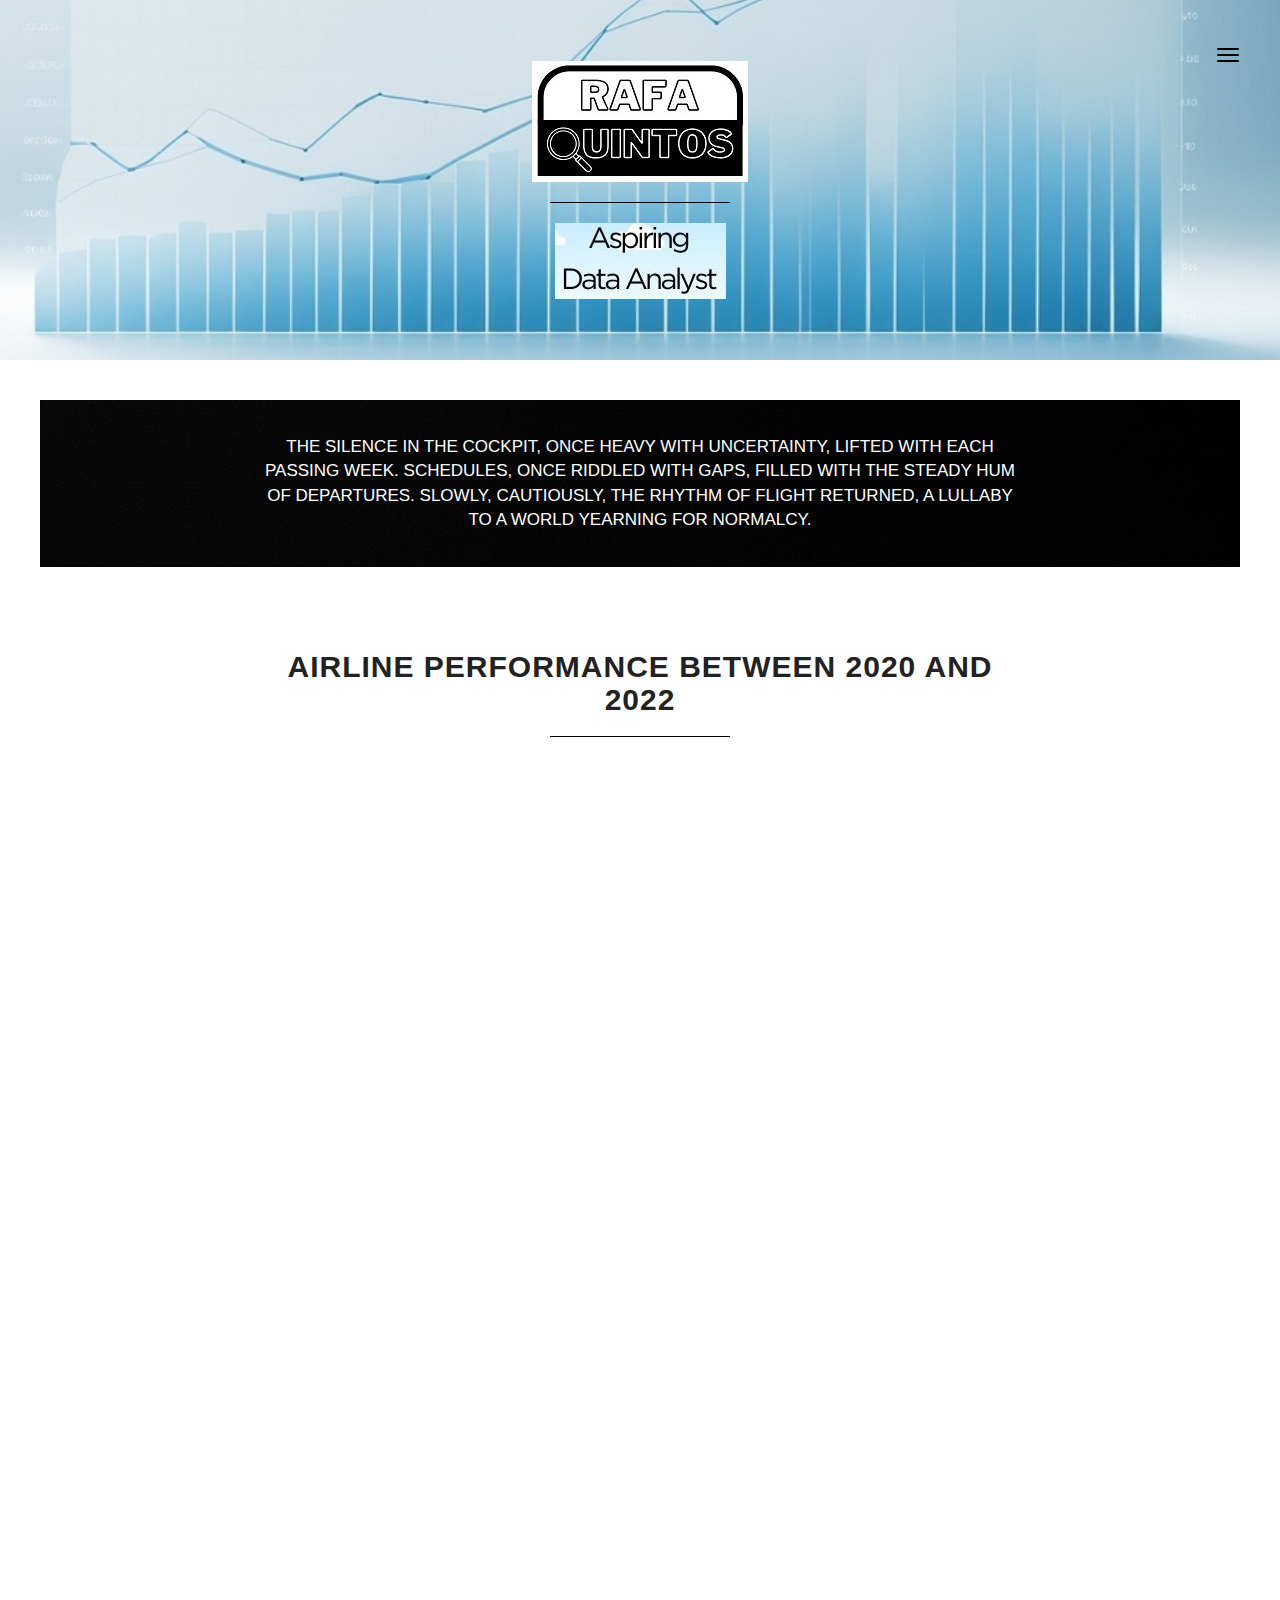
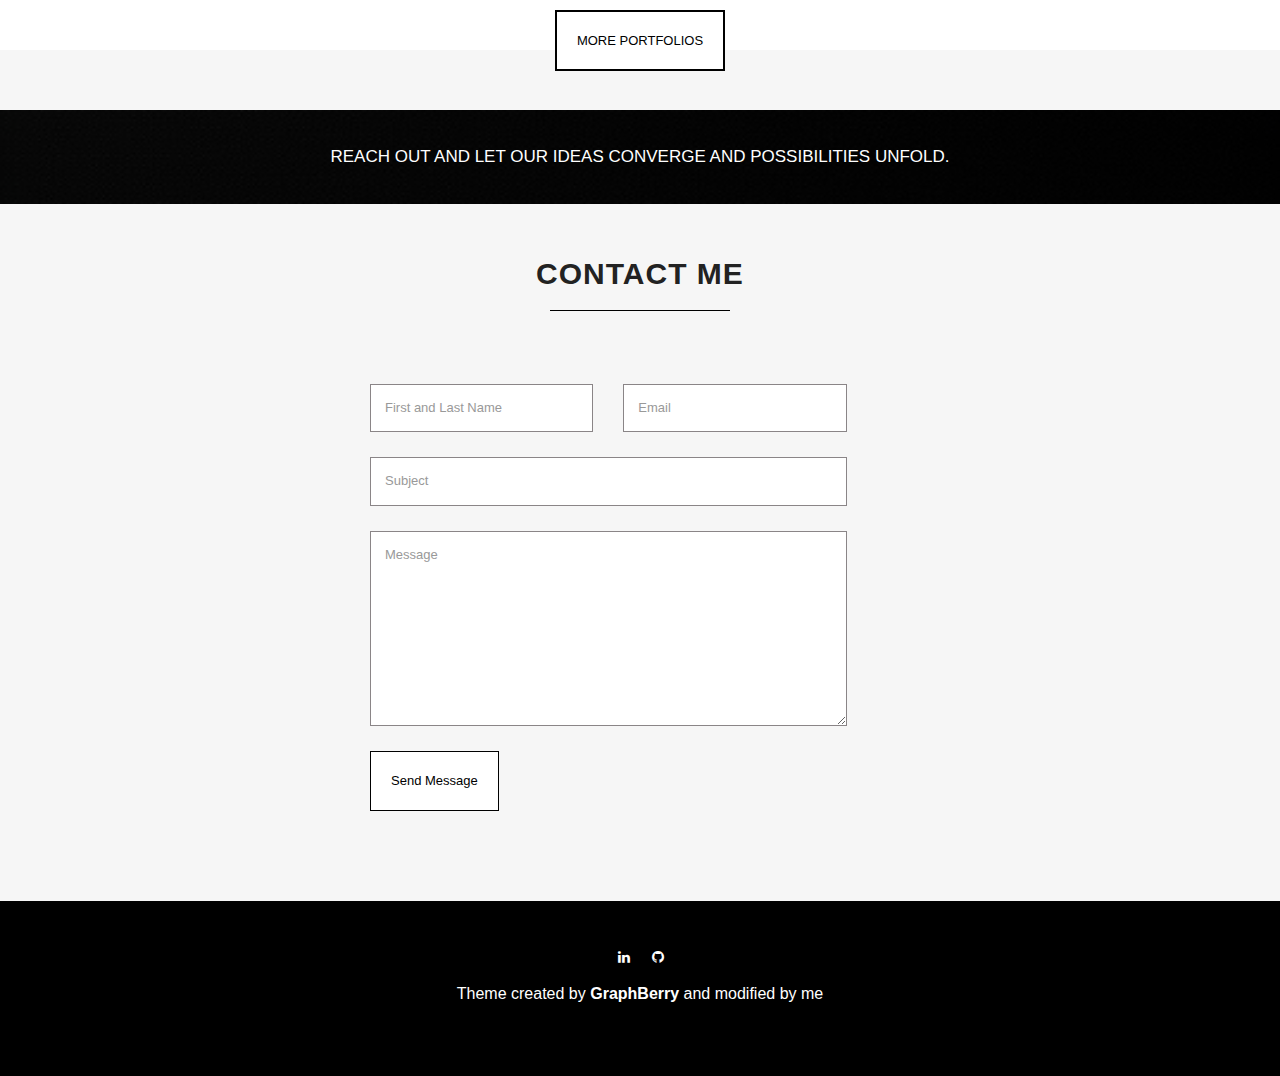
==== pages/AirlinePerformance2020To2022.html @ 93097523 "Add files via upload" ====
<!DOCTYPE html>
<html>
<head>
    <title>Rafa's Data Analyst page</title>
    <meta charset="utf-8">
    <meta http-equiv="X-UA-Compatible" content="IE=edge">
    <meta name="viewport" content="width=device-width, initial-scale=1">
    <meta name="description" content="My data portfolio based on the web template created by GraphBerry">
    <meta name="keywords" content="data analysis, data preparation, data acquisition, data visualization">
    <meta name="author" content="GraphBerry.com"/>
    <!-- Latest compiled and minified CSS -->
<!-- Bootstrap -->
	<link rel="stylesheet" type="text/css"  href="../css/bootstrap.css">
    <link rel="stylesheet" type="text/css" href="../css/latin-lato.css">
    <link rel="stylesheet" type="text/css" href="../css/font-awesome.css">
<!-- Stylesheet -->
    <link rel="stylesheet" type="text/css" href="../css/style.css">
	<link rel="stylesheet" type="text/css" href="../css/nivo-lightbox/nivo-lightbox.css">
	<link rel="stylesheet" type="text/css" href="../css/nivo-lightbox/default.css">
</head>
<body>
<header class="no-print">
    <nav class="navbar navbar-fixed-top" id="header-nav">
		<div class="container-fluid">
			<div class="primary-menu">
				<button type="button" class="navbar-toggle collapsed" data-toggle="collapse" data-target="#navbar" aria-expanded="false" aria-controls="navbar">
						<span class="sr-only">Toggle navigation</span>
						<span class="icon-bar"></span>
						<span class="icon-bar"></span>
						<span class="icon-bar"></span>
				</button>
				<div id="navbar" class="navbar-collapse collapse">
					 <ul class="nav navbar-nav">
						<li><a data-scroll href="../index.html">Home</a></li>
						<li><a data-scroll href="../index.html#portfolio">More Portfolios</a></li>
						<li><a data-scroll href="#contact">Contact</a></li>
					</ul>
				</div>
			</div>
		</div>
	</nav>
    <div class="main-head">
		<div class="container">
			<div class="row">
				<img src="../img/PersonalLogo.jpg" class="img-responsive"  alt="Personal Logo">
				<div class="col-md-8 col-md-offset-2">
					<div class="divider divider-lg"></div>
					<img src="../img/AspiringDataAnalyst.jpg" class="img-responsive"  alt="Aspiring Data Analyst">
				</div>
			</div>
		</div>
	</div>
</header>
<section class="no-print" id="portfolio_link">
	<div class="quotes">
		<div class="mask">
			<div class="container">
				<div class="row">
					<div class="col-md-8 col-md-offset-2">
						<div class="single-quotes">
							<p>The silence in the cockpit, once heavy with uncertainty, lifted with each passing week. Schedules, once riddled with gaps, filled with the steady hum of departures. Slowly, cautiously, the rhythm of flight returned, a lullaby to a world yearning for normalcy.</p>
						</div>  
					</div> 
				</div>
			</div>
		</div>
	</div>
	<p></p>
	<p>&nbsp;</p>
    <div class="col-md-8 col-md-offset-2">
        <div class="title text-center">
            <h2>Airline Performance Between 2020 and 2022</h2>
            <div class="divider divider-lg"></div>
			<noscript>
				<p class="p-bold">Javascript is not enabled. Only an image with be shown</p>
			</noscript>
        </div>
    </div>
	<div id="hasJavaScript" style="display: none">
		<iframe style="border:0px;min-width: 1200px;min-height: 800px;margin: auto;display: block;" src="https://public.tableau.com/shared/XG9YHYBN4?:language=en-US&:site_root=''&:display_count=no&:embed=y&:tabs=no&:toolbar=no&:showShareOptions=false&:showVizHome=no&:linktarget=_self">
		</iframe>
	</div>
	<div id="noscript">
		<img alt=' ' src='https://public.tableau.com/static/images/XG/XG9YHYBN4/1.png' style='border: none;margin: auto;display: block;' />
	</div>
	<script type="text/javascript">

		document.getElementById('hasJavaScript').style.display = 'block';
		document.getElementById('noscript').style.display = 'none';
	</script>
	<p>&nbsp;</p>
    <div class="col-md-8 col-md-offset-2 div-center">
		<a href="../index.html#portfolio" class="btn btn-lg btn-primary">MORE PORTFOLIOS</a>
	</div>
</section>
<section id="contact" class="no-print">
	<div class="quotes">
		<div class="mask">
			<div class="container">
				<div class="row">
					<div class="col-md-8 col-md-offset-2">
						<div class="single-quotes">
							<p>Reach out and let our ideas converge and possibilities unfold.</p>
						</div>  
					</div> 
				</div>
			</div>
		</div>
	</div>
	<p>&nbsp;</p>
    <div class="container">
        <div class="row">
            <div class="col-md-8 col-md-offset-2">
                <div class="title text-center">
                    <h2>Contact Me</h2>
                    <div class="divider divider-lg"></div>
                </div>
            </div>
        </div>
		<p>&nbsp;</p>
		<div class="col-md-8 col-md-offset-3">
			<form name="sentMessage" id="contactForm" action="https://formspree.io/f/xzbnbdkz" method="POST">
				<div class="row">
					<div class="col-md-4">
						<div class="form-group">
                    		<input type="text" id="full-name" name="fullname" class="form-control" placeholder="First and Last Name" required="">
						</div>
					</div>
					<div class="col-md-4">
						<div class="form-group">
							<input type="email" name="email" id="email" class="form-control" placeholder="Email" required="required">
						</div>
					</div>
				</div>
				<div class="row">
					<div class="col-md-8">
						<div class="form-group">
                    		<input type="text" name="_subject" id="subject" class="form-control" placeholder="Subject" required></input>
						</div>
					</div>
				</div>
				<div class="row">
					<div class="col-md-8">
						<div class="form-group">
							<textarea name="message" id="message" class="form-control" rows="4" placeholder="Message" required></textarea>
						</div>
					</div>
				</div>
				<button type="submit" class="btn btn-primary">Send Message</button>
				<input type="hidden" name="_next" value="./thanks.html"></input>
				<p id="my-form-status"></p>
			</form>
		</div>
	</div>
</section>
<footer class="no-print">
    <div class="container">
        <div class="row">
            <div class="col-md-12 text-center">
                <ul class="social">
                    <li class="wow bounceIn" data-wow-delay="0.1s"><a href="https://www.linkedin.com/in/raphael-quintos-ab95ab209/" target="_blank"><i class="fa fa-linkedin"></i></a></li>
                    <li class="wow bounceIn" data-wow-delay="0.2s"><a href="" target="_blank"><i class="fa fa-github"></i></a></li>
                </ul>
                <p>Theme created by <a href="http://graphberry.com" target="_blank">GraphBerry</a> and modified by me</p>
            </div>
        </div>
    </div>
</footer>
<script src="http://code.jquery.com/jquery-1.11.0.min.js"></script>
<script src="../js/jquery.mixitup.js"></script>
<script type="text/javascript" src="../js/jquery.magnific-popup.min.js"></script>
<script src="https://maxcdn.bootstrapcdn.com/bootstrap/3.3.5/js/bootstrap.min.js" integrity="sha512-K1qjQ+NcF2TYO/eI3M6v8EiNYZfA95pQumfvcVrTHtwQVDG+aHRqLi/ETn2uB+1JqwYqVG3LIvdm9lj6imS/pQ==" crossorigin="anonymous"></script>
<script type="text/javascript" src="../js/smooth-scroll.js"></script>
<script src="../js/custom.js"></script>
<script type="text/javascript" src="../js/noprint.js"></script>
</body>
</html>
---- css/latin-lato.css ----
/* latin-ext */
@font-face {
  font-family: 'Lato';
  font-style: normal;
  font-weight: 400;
  src: url(https://fonts.gstatic.com/s/lato/v24/S6uyw4BMUTPHjxAwXjeu.woff2) format('woff2');
  unicode-range: U+0100-02AF, U+0304, U+0308, U+0329, U+1E00-1E9F, U+1EF2-1EFF, U+2020, U+20A0-20AB, U+20AD-20CF, U+2113, U+2C60-2C7F, U+A720-A7FF;
}
/* latin */
@font-face {
  font-family: 'Lato';
  font-style: normal;
  font-weight: 400;
  src: url(https://fonts.gstatic.com/s/lato/v24/S6uyw4BMUTPHjx4wXg.woff2) format('woff2');
  unicode-range: U+0000-00FF, U+0131, U+0152-0153, U+02BB-02BC, U+02C6, U+02DA, U+02DC, U+0304, U+0308, U+0329, U+2000-206F, U+2074, U+20AC, U+2122, U+2191, U+2193, U+2212, U+2215, U+FEFF, U+FFFD;
}
---- css/style.css ----
html {
  scroll-behavior: smooth;
}

body {
	font-family: "Lato", sans-serif;
	text-rendering: optimizeLegibility;
	-webkit-font-smoothing: antialiased;
	color: #777;
	width: 100%;
	height: 100%;
}

a {
	color: #000;
}

a:hover, a:focus{
	color: #000;
}

p{
	margin-bottom: 30px;
}


p,h6, address{
	font-family: 'Lato', sans-serif;
	font-size: 16px;
	color: #777;
}

.p-bold {
	font-family: 'Lato', sans-serif;
	font-size: 20px;
	font-weight: 800
}

.p-rightpad {
	padding-right: 40px;
}

.clearfix:after {
	visibility: hidden;
	display: block;
	font-size: 0;
	content: " ";
	clear: both;
	height: 0;
}
.clearfix {
	display: inline-block;
}
* html .clearfix {
	height: 1%;
}
.clearfix {
	display: block;
}
ul, ol {
	padding: 0;
	webkit-padding: 0;
	moz-padding: 0;
}
hr {
	height: 1px;
	width: 70px;
	text-align: center;
	position: relative;
	background: #666;
	margin: 0 auto;
	margin-bottom: 30px;
	border: 0;
}

h1 {
	margin: 0 0 20px 0;
	color: #222;
	text-transform: uppercase;
	letter-spacing: 1px;
	font-weight: 400;
	font-size: 40px;
}

h2 {
	margin: 0 0 0 0;
	color: #222;
	text-transform: uppercase;
	letter-spacing: 1px;
	font-weight: 800;
	font-size: 30px;
	font-color: black;
}
h3, h4 {
	color: #222;
	text-transform: uppercase;
	font-size: 18px;
	font-weight: 300;
	letter-spacing: 1px;
}

h5 {
	text-transform: uppercase;
	font-weight: 700;
	line-height: 20px;
}

header{
	height: 360px;
	text-align: center;
	margin-bottom: 0;
	position: relative;
	background-image: url(../img/header.jpg);
	background-repeat: no-repeat;
	background-size: cover;
	background-position: bottom;
}

section{
	padding: 40px;
}

section.no-padding{
	padding: 0;
}

.div-center{
	text-align:center;
}

.center {
  margin: auto;
  width: 100%;
  display: block;
}

figure{
	margin-bottom: 5px;
}

.container{
	position: relative;
}

.form-control{
	border-radius: 0;
	-webkit-box-shadow: none;
	box-shadow: none;
	-webkit-transition: none;
	-o-transition: none;
	transition: none;
	border-color: #8a8587;
	padding: 14px;
	font-size: 13px;
	height: auto;
	margin-bottom: 25px;
}

.form-control:focus {
    border-color: #000;
    outline: 0;
    -webkit-box-shadow: none;
    box-shadow: none;
}



textarea.form-control{
	height: 195px;
}

.title{
	font-size: 50px;
	text-align: center;
	font-weight: bold;
}

.title-left{
	text-align: left;
}

.title p{
	padding: 5px;
}

.section-text{
	padding: 50px 0;
}

.navbar-header{
	height: 90px;
}

.navbar-wooster{
	background: #fff;
	height: 70px;
}

.navbar-wooster .navbar-brand{
	padding-top: 8px;
}

.navbar-wooster .navbar-brand img{
	height: 50px;
}

.navbar-wooster .primary-menu{
	margin-top: 0;
	margin-left: -15px;
	margin-right: -15px;
}

.navbar-wooster .navbar-collapse{
	background-color: #fff;
}

.navbar-wooster .navbar-header{
	height: 50px;
}

.navbar-toggle{
	display: block !important;
	margin-top: 20px;
}

.navbar-toggle .icon-bar{
	background: #000;

}

.main-head h1{
	text-transform: uppercase;
	font-size: 50px;	
	position: relative;
	line-height: 1.4em;
	margin-bottom: 40px;
}

.main-head span{
	margin-bottom: 20px;
	margin-top:20px;
	font-size: 13px;
	display: block;
}

.main-head{
	width: 100%;
	position: absolute;
	top: 50%;
	-webkit-transform: translate(0,-50%);
	-moz-transform: translate(0,-50%);
	-ms-transform: translate(0,-50%);
	-o-transform: translate(0,-50%);
	transform: translate(0,-50%);
}


.divider{
	width: 80px;
	background: #000;
	height: 1px;
	display: block;
	margin:20px auto;
}

.divider.divider-sm{
	width: 40px;
	margin: 20px 0;
}

.divider.divider-sm-center{
	width: 40px;
}

.divider.divider-lg{
	width: 180px;
}

.divider.divider-extralg{
	width: 360px;
}

.btn{
	border-radius: 0;
	font-size: 13px;
	padding: 15px 40px;
	transition: all 0.3s;
}

.btn-lg{
	padding: 20px 20px;
	text-align: center;
}

.btn-lg.btn-primary{
	border-width: 2px;
}

.btn-primary{
	background: solid;
	background-color: white;
	border:1px solid #000;
	color: #000;
	padding: 20px 20px;
}

.btn-primary:hover,
.btn-primary:active,
.btn-primary:active:hover,
.btn-primary:focus{
	background: #000;
	color: #fff;
	border-color:#000;
}

.call-to-action{
	background: #000;
	color: #fff;
	padding: 50px 0;
}

.video{
	background-image: url(../img/keyboard.jpg);
	background-repeat: no-repeat;
	background-position: center;
	background-size: cover;
	height: 500px;
	color: #fff;
	position: relative;
}

.video-wrapper{
	background-color: rgba(0,0,0,0.8);
	position: absolute;
	top: 0;
	left: 0;
	width: 100%;
	height: 100%;
}

.video .fa{
	font-size: 70px;
	color: #fff;
}

.centred-container{
	position: absolute;
	width: 100%;
	text-align: center;
	top: 50%;
	-webkit-transform: translate(0,-50%);
	-moz-transform: translate(0,-50%);
	-ms-transform: translate(0,-50%);
	-o-transform: translate(0,-50%);
	transform: translate(0,-50%);
}

.container img {
    margin: auto;
    display: block;
}

.video h3{
	margin-bottom: 30px;
}
.video .glyphicon{
	font-size: 70px;
}

#whatICanDo {
	padding: 60px 0;
	background: #f6f6f6;
}

/**********************
PORTFOLIO
***********************/
#portfolio {
	padding: 60px 0;
	background: #f6f6f6;
}

.categories {
	padding-bottom: 30px;
	text-align: center;
}
ul.cat li {
	display: inline-block;
}
ol.type li {
	display: inline-block;
	margin-left: 10px;
	margin-bottom: 30px;
}
ol.type li a {
	border: 1px solid #777;
	color: #555;
	padding: 10px 10px;
}
ol.type li a.active {
	background: #222;
	border: 1px solid #222;
	color: #fff;
}
ol.type li a:hover {
	background: #555;
	border: 1px solid #222;
	color: #fff;
}
.isotope-item {
	z-index: 2
}
.isotope-hidden.isotope-item {
	z-index: 1
}
.isotope, .isotope .isotope-item {
	/* change duration value to whatever you like */
	-webkit-transition-duration: 0.8s;
	-moz-transition-duration: 0.8s;
	transition-duration: 0.8s;
}
.isotope-item {
	margin-right: -1px;
	-webkit-backface-visibility: hidden;
	backface-visibility: hidden;
}
.isotope {
	-webkit-backface-visibility: hidden;
	backface-visibility: hidden;
	-webkit-transition-property: height, width;
	-moz-transition-property: height, width;
	transition-property: height, width;
}
.isotope .isotope-item {
	-webkit-backface-visibility: hidden;
	backface-visibility: hidden;
	-webkit-transition-property: -webkit-transform, opacity;
	-moz-transition-property: -moz-transform, opacity;
	transition-property: transform, opacity;
}
.portfolio-item {
	margin: 15px 0;
	-webkit-transition: all 0.5s ease-out;
	-moz-transition: all 0.5s ease-out;
	-ms-transition: all 0.5s ease-out;
	-o-transition: all 0.5s ease-out;
	transition: all 0.5s ease-out;
}
.portfolio-item:hover {
	-webkit-transform: scale(1.1);
	-moz-transform: scale(1.1);
	-ms-transform: scale(1.1);
	-o-transform: scale(1.1);
	transform: scale(1.1);
}
.portfolio-item .hover-bg {
	height: 180px;
	overflow: hidden;
	position: relative;
}
.hover-bg .hover-text {
	position: absolute;
	text-align: center;
	margin: 0 auto;
	color: #ffffff;
	background: rgba(0, 0, 0, 0.66);
	padding: 30% 0 0 0;
	height: 100%;
	width: 100%;
	opacity: 0;
	transition: all 0.5s;
}
.hover-bg .hover-text>h4 {
	text-transform: uppercase;
	opacity: 0;
	color: #fff;
	-webkit-transform: translateY(100%);
	transform: translateY(100%);
	transition: all 0.3s;
}
.hover-bg:hover .hover-text>h4 {
	opacity: 1;
	-webkit-backface-visibility: hidden;
	-webkit-transform: translateY(0);
	transform: translateY(0);
}
.hover-bg .hover-text>i {
	opacity: 0;
	-webkit-transform: translateY(0);
	transform: translateY(0);
	transition: all 0.3s;
}
.hover-bg:hover .hover-text>i {
	opacity: 1;
	-webkit-backface-visibility: hidden;
	-webkit-transform: translateY(100%);
	transform: translateY(100%);
}
.hover-bg:hover .hover-text {
	opacity: 1;
}
#portfolio i.fa {
	font-size: 20px;
	padding: 5px;
	color: #E87E04;
}

/******
quotes
**********/
.quotes{
	
	background: url(../img/blackboard.jpg) repeat center;
	background-size: cover;
	position: relative;
}

.mask{
	width: 100%;
	height: 100%;
	display: block;
	background: rgba(0,0,0,0.8);
	
}

.single-quotes{
	padding: 30px 0;
	text-align: center;

}

.single-quotes .fa{
	width: 40px;
	height: 40px;
	background-color: #fff;
	color: #000;
	margin-bottom: 20px;
	line-height: 30px;
	text-align: center;
	border-radius: 100%;
}

.quotes p{
	font-size: 17px;
	text-transform: uppercase;
	color: #fff;
	margin-top: 5px;
	margin-bottom: 5px;
}

.quotes h6{
	color: #fff;
}

.team-member{
	position: relative;
	margin-bottom: 20px;
}

.team-member h6{
	position: absolute;
	bottom: 0;
	left: 0;
	width: 100%;
	background: rgba(0,0,0,0.8);
	color: #fff;
	margin: 0;
	text-align: center;
	padding: 30px 0;
}


.subscribe-input{
	text-align: left;
	width: 100%;
	border: 0 none;
	background: transparent;
	opacity: 0.9;
	border: 1px solid #fff;
	padding: 14px;
}

.btn-cta{
	background-color: #fff;
	border: 1px solid #fff;
	color: #000;
	font-weight: 400;
	letter-spacing: 1px;
	margin: 0;
	padding: 15px 25px;
	text-transform: uppercase;
	width: 100%;
}

#about {
	padding: 60px 0;
	background: #f6f6f6;
}

#contact {
	padding: 60px 0;
	background: #f6f6f6;
}

address{
	text-align: center;
	margin-bottom: 70px;
}

address .fa{
	display: block;
	font-size: 33px;
	margin-bottom: 20px;
}
/**FOOTER**/
footer{
	background: #000;
	padding: 40px 0;
}

footer,
footer p{
	color: #fff;
}

footer a{
	color: #fff;
	font-weight: bold;
}

footer a:hover{
	color: #fff;
	text-decoration: underline;
}


.logo-footer{
	margin-bottom: 20px;
}

/*******************************
SOCIAL ICONS
******************************/
ul.social{
	list-style: none;
	margin: 0 0 10px 0;
	padding: 0;
}

ul.social li{
	display: inline-block;
	width: 30px;

}

ul.social li a{
	text-decoration: none;

}


ul.social li a i{
	color: #fff;
	width: 32px;
	height: 32px;
	display: block;
	line-height: 32px;
	text-align: center;
	border-radius: 100%;
	-webkit-transition: all 0.5;
	transition: all 0.5s;
}


ul.social li a i:hover,
ul.social li a i:focus{
	
	background-color: #fff;
	color: #000;

}


/*****************************
RESPONSIVE
******************************/
@media (min-width: 768px){
	.primary-menu{
		position: relative;
		overflow: hidden;
		margin-top: 18px;
	}

	.primary-menu .navbar-nav{
		right: -75%;
		position: absolute;
		margin-top: 12px;
		opacity: 0;
		transition: 300ms all ease-in-out;
	}

	.primary-menu:hover .navbar-nav{
		right: 50px;
		opacity: 1;
	}
}

@media (max-width: 767px){

	.navbar-toggle{
		margin-top: -45px;
	}

	.navbar-wooster .navbar-toggle{
		margin-top: -25px;
		padding: 0;
	}
}

@media print {
	.no-print {
		display: none;
    }
}
---- css/nivo-lightbox/default.css ----
/*
 * Nivo Lightbox Default Theme v1.0
 * http://dev7studios.com/nivo-lightbox
 *
 * Copyright 2013, Dev7studios
 * Free to use and abuse under the MIT license.
 * http://www.opensource.org/licenses/mit-license.php
 */
 
 .nivo-lightbox-theme-default * {
    -webkit-box-sizing: initial !important;
    -moz-box-sizing: initial !important;
    box-sizing: initial !important;
 }
.nivo-lightbox-theme-default.nivo-lightbox-overlay { 
	background: #666;
	background: rgba(0,0,0,0.6); 
}
.nivo-lightbox-theme-default .nivo-lightbox-content.nivo-lightbox-loading { background: url(loading.gif) no-repeat 50% 50%; }

.nivo-lightbox-theme-default .nivo-lightbox-nav {
	top: 10%;
	width: 8%;
	height: 80%;
	text-indent: -9999px;
	background-repeat: no-repeat;
	background-position: 50% 50%;
	opacity: 0.5;
}
.nivo-lightbox-theme-default .nivo-lightbox-nav:hover { 
	opacity: 1; 
	background-color: transparent;
}
.nivo-lightbox-theme-default .nivo-lightbox-prev { 
	background-image: url(prev.png); 
	border-radius: 0 3px 3px 0;
}
.nivo-lightbox-theme-default .nivo-lightbox-next { 
	background-image: url(next.png); 
	border-radius: 3px 0 0 3px;
}

.nivo-lightbox-theme-default .nivo-lightbox-close {
	display: block;
	background: url(close.png) no-repeat 5px 5px;
	width: 16px;
	height: 16px;
	text-indent: -9999px;
	padding: 5px;
	opacity: 0.5;
}
.nivo-lightbox-theme-default .nivo-lightbox-close:hover { opacity: 1; }

.nivo-lightbox-theme-default .nivo-lightbox-title-wrap { bottom: -7%; }
.nivo-lightbox-theme-default .nivo-lightbox-title {
	font: 14px/20px 'Helvetica Neue', Helvetica, Arial, sans-serif;
	font-style: normal;
	font-weight: normal;
	background: #000;
	color: #fff;
	padding: 7px 15px;
	border-radius: 30px;
}

.nivo-lightbox-theme-default .nivo-lightbox-image img {
	background: #fff;
	-webkit-box-shadow: 0px 1px 1px rgba(0,0,0,0.4);
	   -moz-box-shadow: 0px 1px 1px rgba(0,0,0,0.4);
	        box-shadow: 0px 1px 1px rgba(0,0,0,0.4);
}
.nivo-lightbox-theme-default .nivo-lightbox-ajax,
.nivo-lightbox-theme-default .nivo-lightbox-inline {
	background: #fff;
	padding: 40px;
	-webkit-box-shadow: 0px 1px 1px rgba(0,0,0,0.4);
	   -moz-box-shadow: 0px 1px 1px rgba(0,0,0,0.4);
	        box-shadow: 0px 1px 1px rgba(0,0,0,0.4);
}

@media (-webkit-min-device-pixel-ratio: 1.3),
       (-o-min-device-pixel-ratio: 2.6/2),
       (min--moz-device-pixel-ratio: 1.3),
       (min-device-pixel-ratio: 1.3),
       (min-resolution: 1.3dppx) {

	.nivo-lightbox-theme-default .nivo-lightbox-content.nivo-lightbox-loading { 
		background-image: url(loading@2x.gif); 
		background-size: 32px 32px;
	}
	.nivo-lightbox-theme-default .nivo-lightbox-prev { 
		background-image: url(prev@2x.png); 
		background-size: 48px 48px;
	}
	.nivo-lightbox-theme-default .nivo-lightbox-next { 
		background-image: url(next@2x.png); 
		background-size: 48px 48px;
	}
	.nivo-lightbox-theme-default .nivo-lightbox-close { 
		background-image: url(close@2x.png); 
		background-size: 16px 16px;
	}
	
}
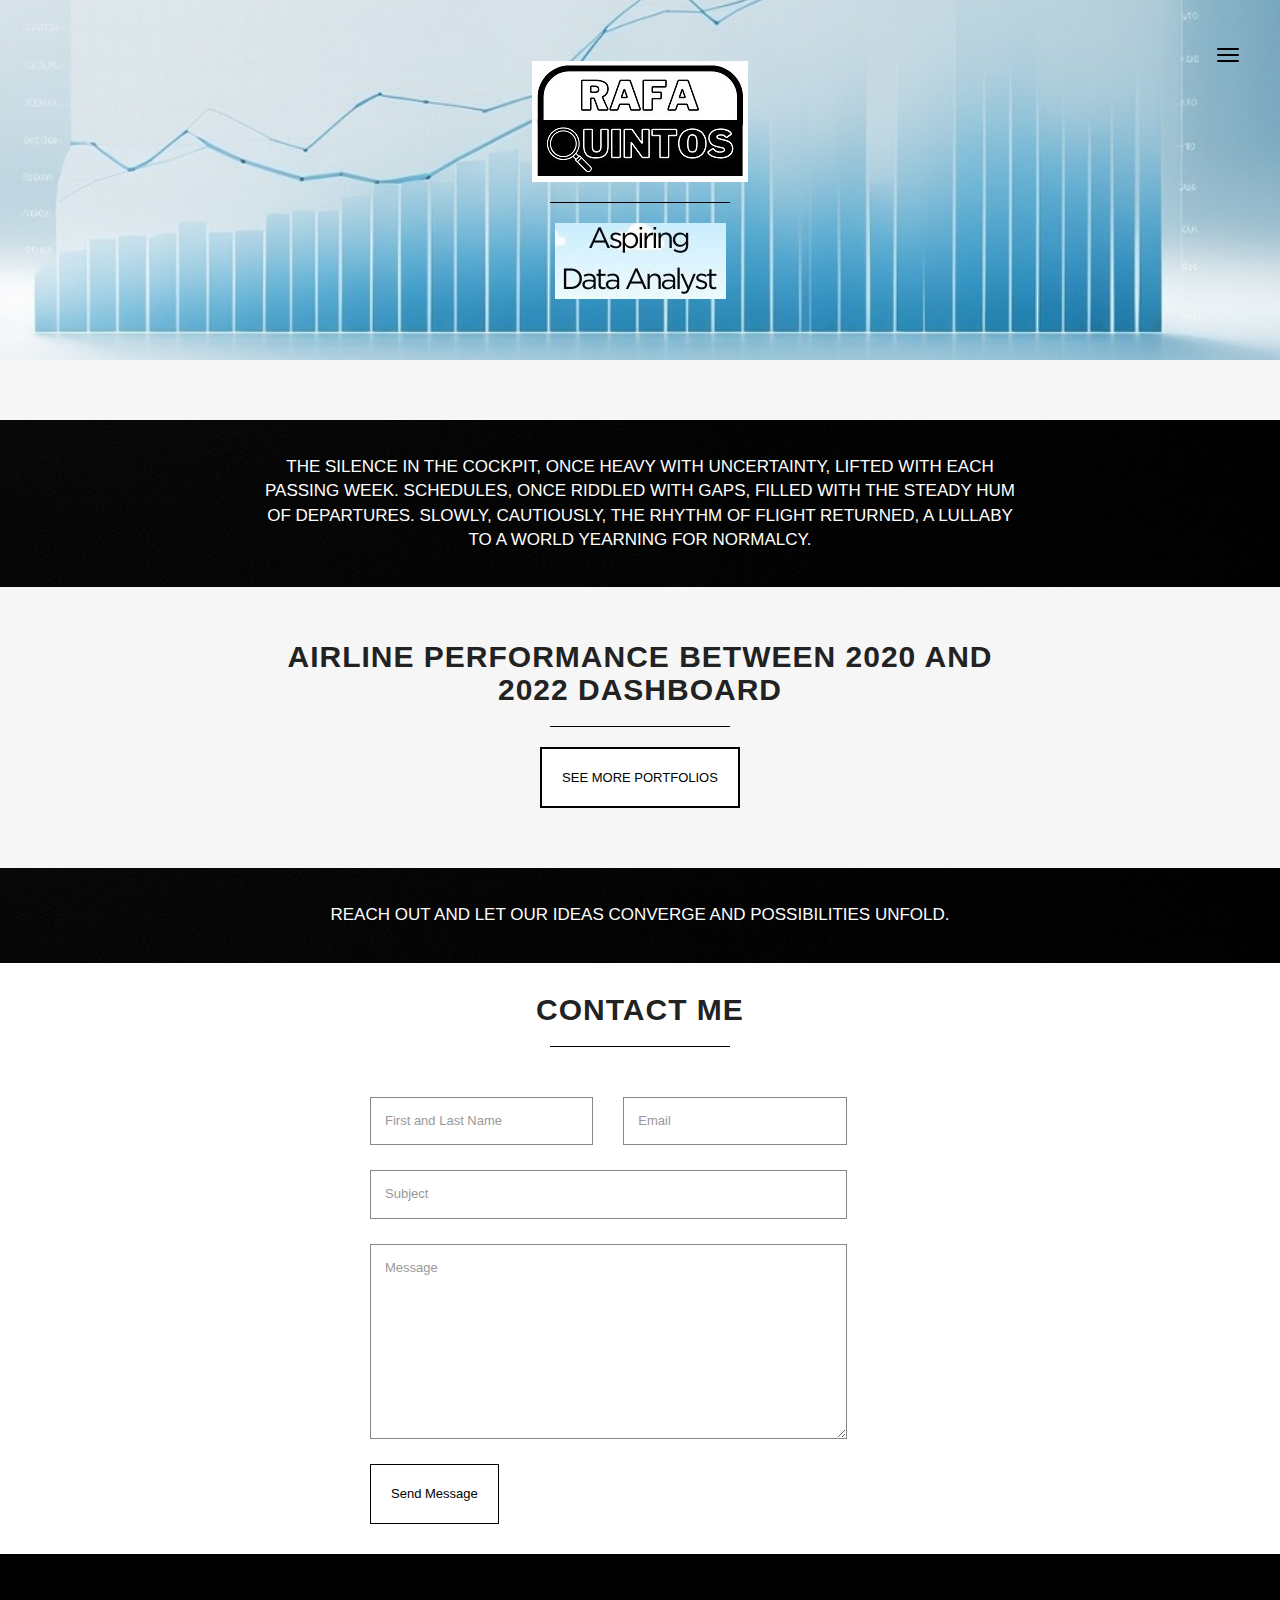
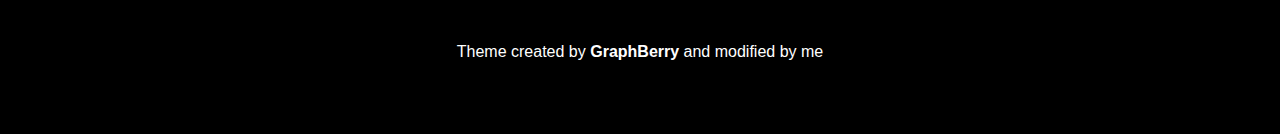
==== commit 256ca03a: "Add files via upload" ====
--- a/pages/AirlinePerformance2020To2022.html
+++ b/pages/AirlinePerformance2020To2022.html
@@ -1,177 +1,222 @@
-<!DOCTYPE html>
-<html>
-<head>
-    <title>Rafa's Data Analyst page</title>
-    <meta charset="utf-8">
-    <meta http-equiv="X-UA-Compatible" content="IE=edge">
-    <meta name="viewport" content="width=device-width, initial-scale=1">
-    <meta name="description" content="My data portfolio based on the web template created by GraphBerry">
-    <meta name="keywords" content="data analysis, data preparation, data acquisition, data visualization">
-    <meta name="author" content="GraphBerry.com"/>
-    <!-- Latest compiled and minified CSS -->
-<!-- Bootstrap -->
-	<link rel="stylesheet" type="text/css"  href="../css/bootstrap.css">
-    <link rel="stylesheet" type="text/css" href="../css/latin-lato.css">
-    <link rel="stylesheet" type="text/css" href="../css/font-awesome.css">
-<!-- Stylesheet -->
-    <link rel="stylesheet" type="text/css" href="../css/style.css">
-	<link rel="stylesheet" type="text/css" href="../css/nivo-lightbox/nivo-lightbox.css">
-	<link rel="stylesheet" type="text/css" href="../css/nivo-lightbox/default.css">
-</head>
-<body>
-<header class="no-print">
-    <nav class="navbar navbar-fixed-top" id="header-nav">
-		<div class="container-fluid">
-			<div class="primary-menu">
-				<button type="button" class="navbar-toggle collapsed" data-toggle="collapse" data-target="#navbar" aria-expanded="false" aria-controls="navbar">
-						<span class="sr-only">Toggle navigation</span>
-						<span class="icon-bar"></span>
-						<span class="icon-bar"></span>
-						<span class="icon-bar"></span>
-				</button>
-				<div id="navbar" class="navbar-collapse collapse">
-					 <ul class="nav navbar-nav">
-						<li><a data-scroll href="../index.html">Home</a></li>
-						<li><a data-scroll href="../index.html#portfolio">More Portfolios</a></li>
-						<li><a data-scroll href="#contact">Contact</a></li>
-					</ul>
-				</div>
-			</div>
-		</div>
-	</nav>
-    <div class="main-head">
-		<div class="container">
-			<div class="row">
-				<img src="../img/PersonalLogo.jpg" class="img-responsive"  alt="Personal Logo">
-				<div class="col-md-8 col-md-offset-2">
-					<div class="divider divider-lg"></div>
-					<img src="../img/AspiringDataAnalyst.jpg" class="img-responsive"  alt="Aspiring Data Analyst">
-				</div>
-			</div>
-		</div>
-	</div>
-</header>
-<section class="no-print" id="portfolio_link">
-	<div class="quotes">
-		<div class="mask">
-			<div class="container">
-				<div class="row">
-					<div class="col-md-8 col-md-offset-2">
-						<div class="single-quotes">
-							<p>The silence in the cockpit, once heavy with uncertainty, lifted with each passing week. Schedules, once riddled with gaps, filled with the steady hum of departures. Slowly, cautiously, the rhythm of flight returned, a lullaby to a world yearning for normalcy.</p>
-						</div>  
-					</div> 
-				</div>
-			</div>
-		</div>
-	</div>
-	<p></p>
-	<p>&nbsp;</p>
-    <div class="col-md-8 col-md-offset-2">
-        <div class="title text-center">
-            <h2>Airline Performance Between 2020 and 2022</h2>
-            <div class="divider divider-lg"></div>
-			<noscript>
-				<p class="p-bold">Javascript is not enabled. Only an image with be shown</p>
-			</noscript>
-        </div>
-    </div>
-	<div id="hasJavaScript" style="display: none">
-		<iframe style="border:0px;min-width: 1200px;min-height: 800px;margin: auto;display: block;" src="https://public.tableau.com/shared/XG9YHYBN4?:language=en-US&:site_root=''&:display_count=no&:embed=y&:tabs=no&:toolbar=no&:showShareOptions=false&:showVizHome=no&:linktarget=_self">
-		</iframe>
-	</div>
-	<div id="noscript">
-		<img alt=' ' src='https://public.tableau.com/static/images/XG/XG9YHYBN4/1.png' style='border: none;margin: auto;display: block;' />
-	</div>
-	<script type="text/javascript">
-
-		document.getElementById('hasJavaScript').style.display = 'block';
-		document.getElementById('noscript').style.display = 'none';
-	</script>
-	<p>&nbsp;</p>
-    <div class="col-md-8 col-md-offset-2 div-center">
-		<a href="../index.html#portfolio" class="btn btn-lg btn-primary">MORE PORTFOLIOS</a>
-	</div>
-</section>
-<section id="contact" class="no-print">
-	<div class="quotes">
-		<div class="mask">
-			<div class="container">
-				<div class="row">
-					<div class="col-md-8 col-md-offset-2">
-						<div class="single-quotes">
-							<p>Reach out and let our ideas converge and possibilities unfold.</p>
-						</div>  
-					</div> 
-				</div>
-			</div>
-		</div>
-	</div>
-	<p>&nbsp;</p>
-    <div class="container">
-        <div class="row">
-            <div class="col-md-8 col-md-offset-2">
-                <div class="title text-center">
-                    <h2>Contact Me</h2>
-                    <div class="divider divider-lg"></div>
-                </div>
-            </div>
-        </div>
-		<p>&nbsp;</p>
-		<div class="col-md-8 col-md-offset-3">
-			<form name="sentMessage" id="contactForm" action="https://formspree.io/f/xzbnbdkz" method="POST">
-				<div class="row">
-					<div class="col-md-4">
-						<div class="form-group">
-                    		<input type="text" id="full-name" name="fullname" class="form-control" placeholder="First and Last Name" required="">
-						</div>
-					</div>
-					<div class="col-md-4">
-						<div class="form-group">
-							<input type="email" name="email" id="email" class="form-control" placeholder="Email" required="required">
-						</div>
-					</div>
-				</div>
-				<div class="row">
-					<div class="col-md-8">
-						<div class="form-group">
-                    		<input type="text" name="_subject" id="subject" class="form-control" placeholder="Subject" required></input>
-						</div>
-					</div>
-				</div>
-				<div class="row">
-					<div class="col-md-8">
-						<div class="form-group">
-							<textarea name="message" id="message" class="form-control" rows="4" placeholder="Message" required></textarea>
-						</div>
-					</div>
-				</div>
-				<button type="submit" class="btn btn-primary">Send Message</button>
-				<input type="hidden" name="_next" value="./thanks.html"></input>
-				<p id="my-form-status"></p>
-			</form>
-		</div>
-	</div>
-</section>
-<footer class="no-print">
-    <div class="container">
-        <div class="row">
-            <div class="col-md-12 text-center">
-                <ul class="social">
-                    <li class="wow bounceIn" data-wow-delay="0.1s"><a href="https://www.linkedin.com/in/raphael-quintos-ab95ab209/" target="_blank"><i class="fa fa-linkedin"></i></a></li>
-                    <li class="wow bounceIn" data-wow-delay="0.2s"><a href="" target="_blank"><i class="fa fa-github"></i></a></li>
-                </ul>
-                <p>Theme created by <a href="http://graphberry.com" target="_blank">GraphBerry</a> and modified by me</p>
-            </div>
-        </div>
-    </div>
-</footer>
-<script src="http://code.jquery.com/jquery-1.11.0.min.js"></script>
-<script src="../js/jquery.mixitup.js"></script>
-<script type="text/javascript" src="../js/jquery.magnific-popup.min.js"></script>
-<script src="https://maxcdn.bootstrapcdn.com/bootstrap/3.3.5/js/bootstrap.min.js" integrity="sha512-K1qjQ+NcF2TYO/eI3M6v8EiNYZfA95pQumfvcVrTHtwQVDG+aHRqLi/ETn2uB+1JqwYqVG3LIvdm9lj6imS/pQ==" crossorigin="anonymous"></script>
-<script type="text/javascript" src="../js/smooth-scroll.js"></script>
-<script src="../js/custom.js"></script>
-<script type="text/javascript" src="../js/noprint.js"></script>
-</body>
+<!DOCTYPE html>
+<html>
+<head>
+    <title>Rafa's Data Analyst page</title>
+    <meta charset="utf-8">
+    <meta http-equiv="X-UA-Compatible" content="IE=edge">
+    <meta name="viewport" content="width=device-width, initial-scale=1">
+    <meta name="description" content="My portfolio as an aspiring data analyst">
+    <meta name="keywords" content="data analysis preparation acquisition visualization portfolio dashboard infographics">
+    <meta name="author" content="GraphBerry.com"/>
+    <!-- Latest compiled and minified CSS -->
+<!-- Bootstrap -->
+	<link rel="stylesheet" type="text/css"  href="../css/bootstrap.css">
+    <link rel="stylesheet" type="text/css" href="../css/latin-lato.css">
+<!-- Stylesheet -->
+    <link rel="stylesheet" type="text/css" href="../css/style.css">
+	<noscript>
+		<style type="text/css">
+			.categories { display:none; }
+		</style>
+	</noscript>
+</head>
+<body id="page-top">
+<header class="no-print">
+    <nav class="navbar navbar-fixed-top" id="header-nav">
+		<div class="container-fluid">
+			<div class="primary-menu">
+				<button type="button" class="navbar-toggle collapsed" data-toggle="collapse" data-target="#navbar" aria-expanded="false" aria-controls="navbar">
+					<span class="icon-bar"></span>
+					<span class="icon-bar"></span>
+					<span class="icon-bar"></span>
+				</button>
+				<div id="navbar" class="navbar-collapse collapse">
+					<ul class="nav navbar-nav">
+						<li><a data-scroll href="../index.html#page-top">Home</a></li>
+						<li><a data-scroll href="../index.html#portfolio">More Portfolios</a></li>
+						<li><a data-scroll href="#contact_link">Contact</a></li>
+					</ul>
+				</div>
+			</div>
+		</div>
+	</nav>
+    <div class="main-head">
+		<div class="container">
+			<div class="row">
+				<img src="../img/PersonalLogo.jpg" class="img-responsive"  alt="Personal Logo">
+				<div class="col-md-8 col-md-offset-2">
+					<div class="divider divider-lg"></div>
+					<img src="../img/AspiringDataAnalyst.jpg" class="img-responsive"  alt="Aspiring Data Analyst">
+				</div>
+			</div>
+		</div>
+	</div>
+</header>
+<section id="whatICanDo" class="no-padding no-print">
+    <div class="quotes">
+		<div class="mask">
+			<div class="container">
+				<div class="row">
+					<div class="col-md-8 col-md-offset-2">
+						<div class="single-quotes">
+							<p>The silence in the cockpit, once heavy with uncertainty, lifted with each passing week. Schedules, once riddled with gaps, filled with the steady hum of departures. Slowly, cautiously, the rhythm of flight returned, a lullaby to a world yearning for normalcy.</p>
+						</div>  
+					</div> 
+				</div>
+			</div>
+		</div>
+	</div>
+	<p>&nbsp;</p>
+    <div class="container">
+        <div class="row">
+			<div class="col-md-8 col-md-offset-2">
+				<div class="title text-center">
+					<h2>Airline Performance Between 2020 and 2022 Dashboard</h2>
+					<div class="divider divider-lg"></div>
+					<noscript>
+						<p class="p-bold">Javascript is not enabled. Only an image will be shown</p>
+					</noscript>
+				</div>
+			</div>
+			<div id="hasJavaScript" style="display: none">
+				<div class='tableauPlaceholder' id='Embed' style='border: none;margin: auto; display: block;'>
+					<object class='tableauViz'  style='display:none;'>
+						<param name='host_url' value='https://public.tableau.com/'/>            <!-- Root URL of Tableau Server, Cloud, or Public -->    
+						<param name='name' value='RafaQuintosAirlinePerformance2020to2022/AirlinePerformance2020to2022'/>     <!-- Workbook and sheet -->    
+						<param name='embed_code_version' value='3'/>
+						<param name='site_root' value=''/>
+						<param name='tabs' value='no'/>
+						<param name='toolbar' value='no'/>                                      <!-- No impact on Tableau Public -->             
+						<param name='display_spinner' value='yes' />
+						<param name='display_overlay' value='yes' />
+						<param name='display_count' value='no' />
+						<param name='showShareOptions' value='false' />
+						<param name='showVizHome' value='no' />
+					  </object>
+				</div>	
+
+				<script type='text/javascript'>
+					  // Variables for controling the functionality. 
+					const widthThreshold   = 600;                  // Threshold at which we'll swtich from phont to desktop or vice versa.
+					const fitBrowserPhone  = true;                 // On phone layout, should the width expand to the browser or use a set width.
+					const desktopWidth     = '1100px';             // Width for desktop layout.
+					const desktopHeight    = '1627px';             // Height for desktop layout with toolbar and tab adjustments as detailed above.
+					const phoneWidth       = '375px';              // Width for phone layout (if we are not auto-fitting to the browser).
+					const phoneHeight      = '872px';              // Height for the phone layout with toolbar and tab adjustments as detailed above.
+					const toolbarPosition  = "bottom"              // Position of the toolbar. Options are bottom, top, hidden. Hidden not available on Tableau Public
+
+					var divElement = document.getElementById('Embed');
+					var viz = divElement.getElementsByTagName('object')[0];
+
+					// Check screen width and choose appropriate widths to display.
+					if ( divElement.offsetWidth > widthThreshold ) {
+						// Non-mobile width and height (just dashboard sizes).
+						viz.style.width=desktopWidth;
+						viz.style.height=desktopHeight;
+					}
+					else {
+						// Mobile width and height.
+						if (fitBrowserPhone == true) {
+						  // Set to 100%.
+						  viz.style.width = "100%"
+						}
+						else {
+						  // Set to the static phone layout width.
+						  viz.style.width = phoneWidth;
+						}  		
+
+						viz.style.height=phoneHeight;
+					}
+
+					var scriptElement = document.createElement('script');
+					scriptElement.src = 'https://public.tableau.com/javascripts/api/viz_v1.js';
+					viz.parentNode.insertBefore(scriptElement, viz);
+				</script>
+			</div>
+			<div id="noscript">
+				<img alt=' ' src='https://public.tableau.com/static/images/Ra/RafaQuintosAirlinePerformance2020to2022/AirlinePerformance2020to2022/1.png' style='border: none;margin: auto;display: block;' />
+			</div>
+			<script type="text/javascript">
+				document.getElementById('hasJavaScript').style.display = 'block';
+				document.getElementById('noscript').style.display = 'none';
+			</script>
+        </div>
+		<div class="div-center">
+		<a href="../index.html#portfolio" class="btn btn-lg btn-primary">SEE MORE PORTFOLIOS</a>
+		</div>
+    </div>
+</section>
+<section id="contact_link" class="no-padding no-print">
+	<div class="quotes">
+		<div class="mask">
+			<div class="container">
+				<div class="row">
+					<div class="col-md-8 col-md-offset-2">
+						<div class="single-quotes">
+							<p>Reach out and let our ideas converge and possibilities unfold.</p>
+						</div>  
+					</div> 
+				</div>
+			</div>
+		</div>
+	</div>
+	<p></p>
+    <div class="container">
+        <div class="row">
+            <div class="col-md-8 col-md-offset-2">
+                <div class="title text-center">
+                    <h2>Contact Me</h2>
+                    <div class="divider divider-lg"></div>
+                </div>
+            </div>
+        </div>
+		<p></p>
+		<div class="col-md-8 col-md-offset-3">
+			<form name="sentMessage" id="contactForm" action="https://formspree.io/f/xzbnbdkz" method="POST">
+				<div class="row">
+					<div class="col-md-4">
+						<div class="form-group">
+                    		<input type="text" id="full-name" name="fullname" class="form-control" placeholder="First and Last Name" required="required">
+						</div>
+					</div>
+					<div class="col-md-4">
+						<div class="form-group">
+							<input type="email" name="email" id="email" class="form-control" placeholder="Email" required="required">
+						</div>
+					</div>
+				</div>
+				<div class="row">
+					<div class="col-md-8">
+						<div class="form-group">
+                    		<input type="text" name="_subject" id="subject" class="form-control" placeholder="Subject" required="required"></input>
+						</div>
+					</div>
+				</div>
+				<div class="row">
+					<div class="col-md-8">
+						<div class="form-group">
+							<textarea name="message" id="message" class="form-control" rows="4" placeholder="Message" required="required"></textarea>
+						</div>
+					</div>
+				</div>
+				<button type="submit" class="btn btn-primary">Send Message</button>
+				<input type="hidden" name="_next" value="./thanks.html"></input>
+				<p id="my-form-status"></p>
+			</form>
+		</div>
+	</div>
+</section>
+<footer class="no-print">
+    <div class="container">
+        <div class="row">
+            <div class="col-md-12 text-center">
+                <ul class="social">
+                    <li class="wow bounceIn" data-wow-delay="0.1s"><a href="https://www.linkedin.com/in/raphael-quintos-ab95ab209/" target="_blank"><i class="fa fa-linkedin"></i></a></li>
+                </ul>
+                <p>Theme created by <a href="http://graphberry.com" target="_blank">GraphBerry</a> and modified by me</p>
+            </div>
+        </div>
+    </div>
+</footer>
+</body>
 </html>--- a/css/style.css
+++ b/css/style.css
@@ -7,8 +7,8 @@
 	text-rendering: optimizeLegibility;
 	-webkit-font-smoothing: antialiased;
 	color: #777;
-	width: 100%;
 	height: 100%;
+	width: 100%;
 }
 
 a {
@@ -96,7 +96,7 @@
 	text-transform: uppercase;
 	font-size: 18px;
 	font-weight: 300;
-	letter-spacing: 1px;
+	letter-spacing: 2px;
 }
 
 h5 {
@@ -124,7 +124,7 @@
 	padding: 0;
 }
 
-.div-center{
+.div-center {
 	text-align:center;
 }
 
@@ -445,6 +445,7 @@
 	-ms-transition: all 0.5s ease-out;
 	-o-transition: all 0.5s ease-out;
 	transition: all 0.5s ease-out;
+	text-align: center;
 }
 .portfolio-item:hover {
 	-webkit-transform: scale(1.1);
@@ -454,7 +455,7 @@
 	transform: scale(1.1);
 }
 .portfolio-item .hover-bg {
-	height: 180px;
+	height: 100%;
 	overflow: hidden;
 	position: relative;
 }
@@ -464,7 +465,7 @@
 	margin: 0 auto;
 	color: #ffffff;
 	background: rgba(0, 0, 0, 0.66);
-	padding: 30% 0 0 0;
+	padding: 15% 15% 15% 15%;
 	height: 100%;
 	width: 100%;
 	opacity: 0;
@@ -695,7 +696,7 @@
 		right: -75%;
 		position: absolute;
 		margin-top: 12px;
-		opacity: 0;
+		opacity: 1;
 		transition: 300ms all ease-in-out;
 	}
 
